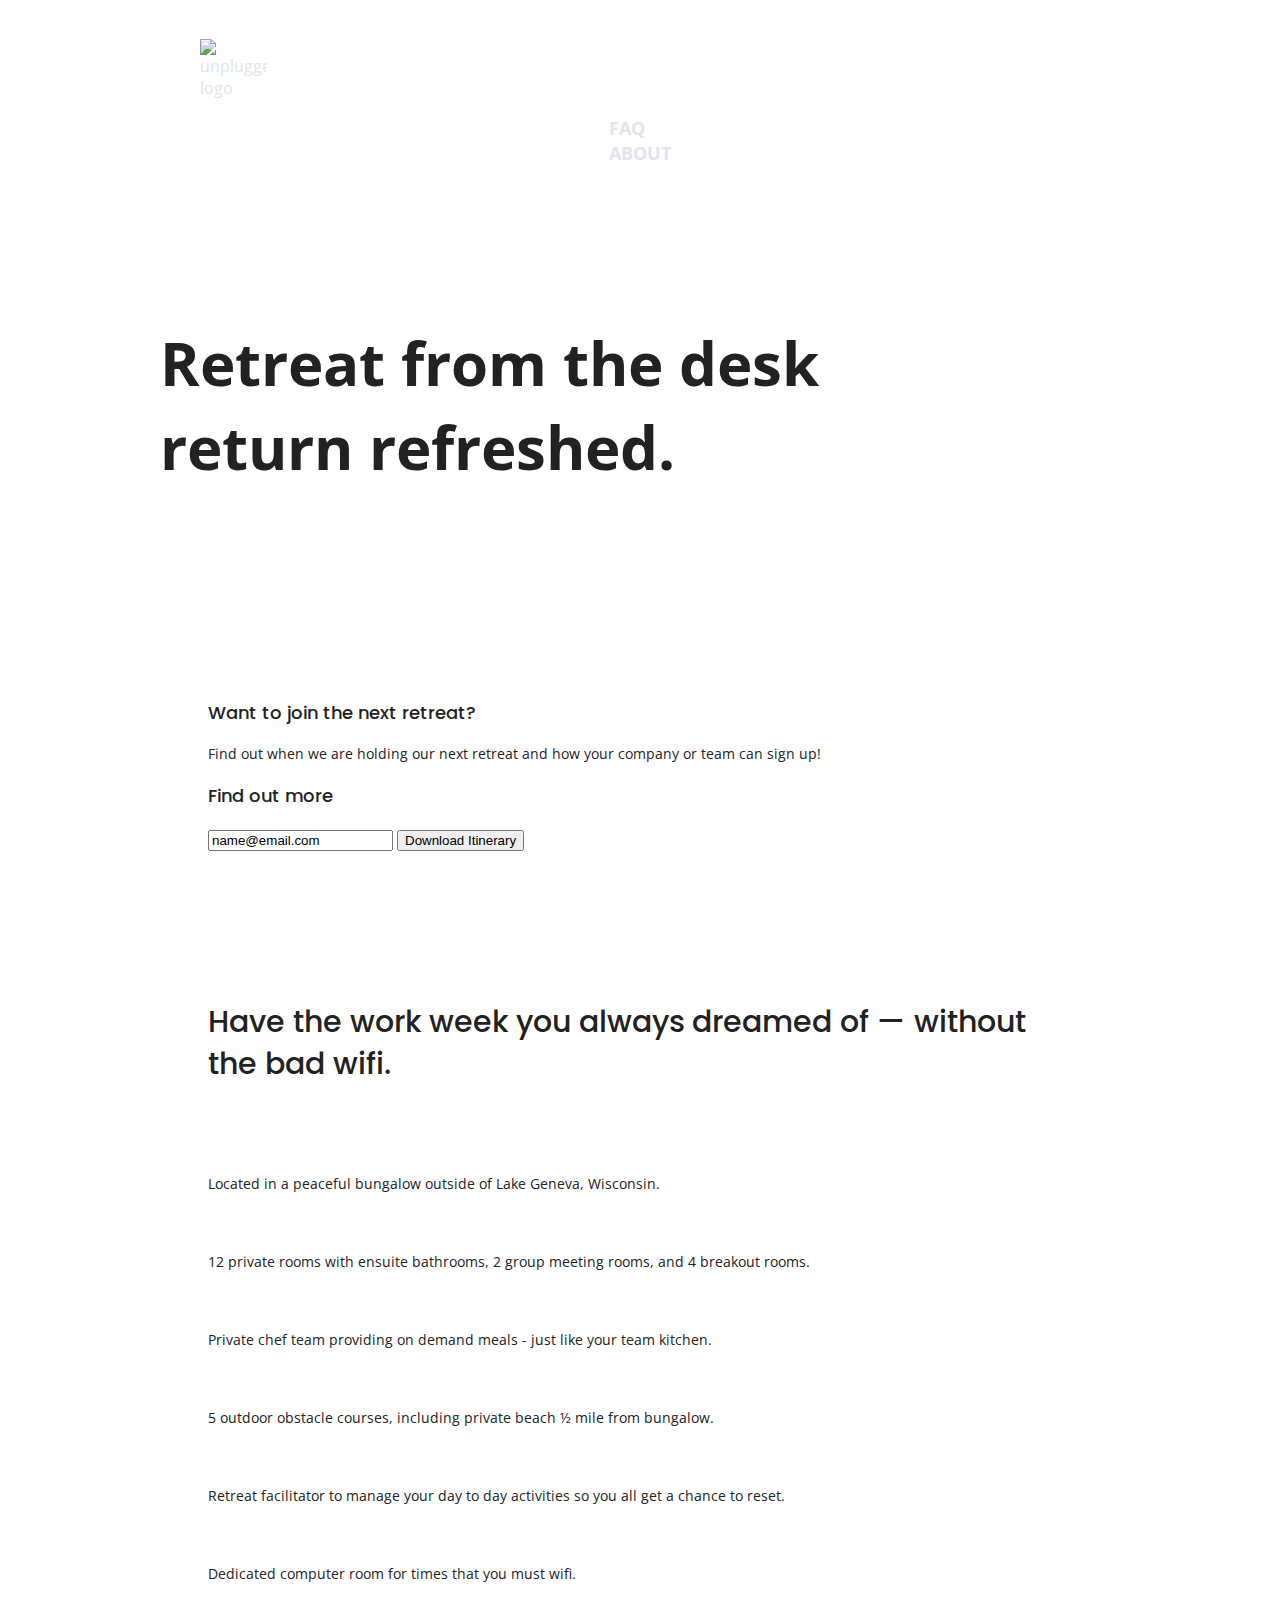
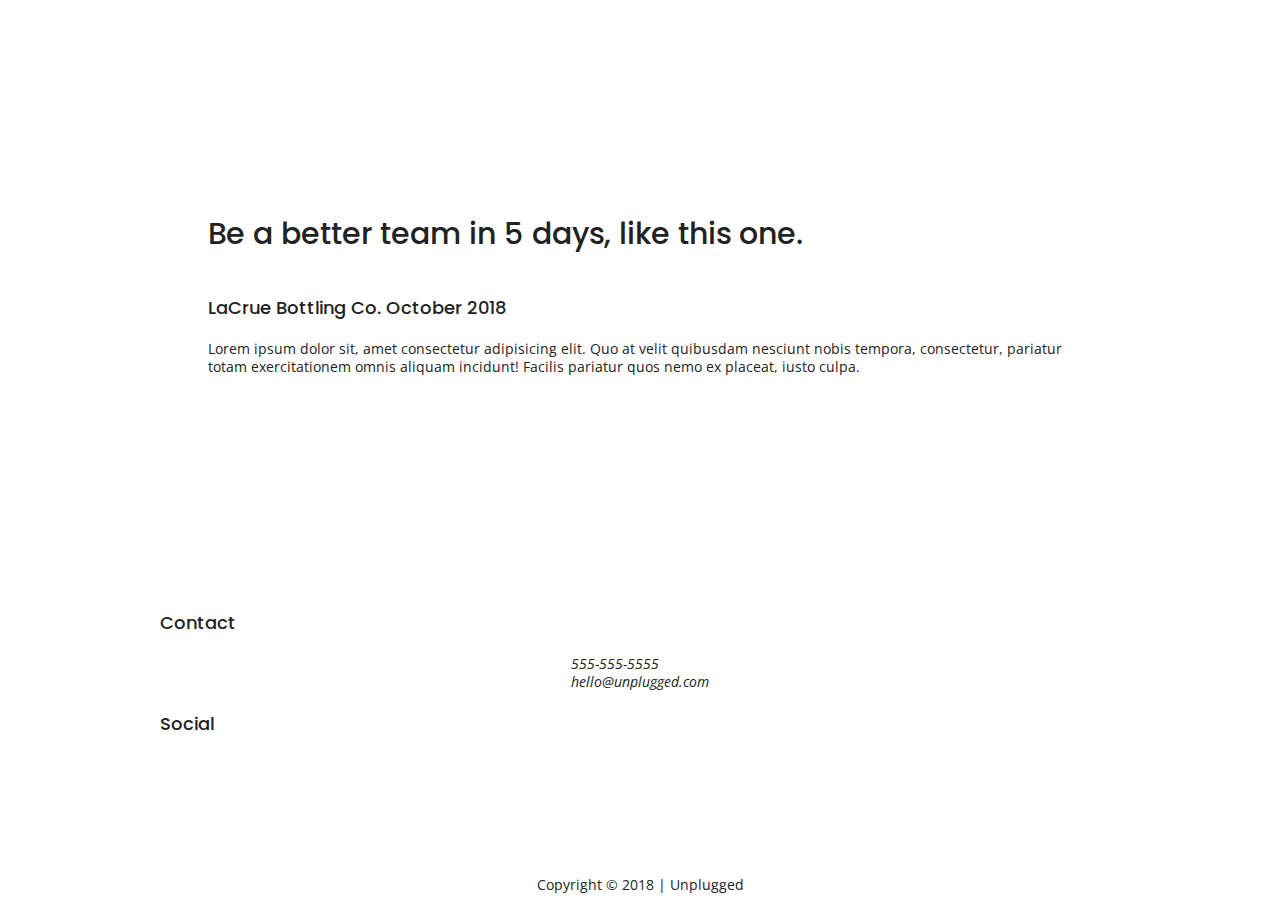
==== index.html @ 516278dd "added font sizes" ====
<!doctype html>
<html class="no-js" lang="">

<head>
  <meta charset="utf-8">
  <title></title>
  <meta name="description" content="">
  <meta name="viewport" content="width=device-width, initial-scale=1">

  <meta property="og:title" content="">
  <meta property="og:type" content="">
  <meta property="og:url" content="">
  <meta property="og:image" content="">

  <link rel="manifest" href="site.webmanifest">
  <link rel="apple-touch-icon" href="icon.png">
  <!-- Place favicon.ico in the root directory -->

  <link rel="stylesheet" href="css/normalize.css">
  <link rel="stylesheet" href="css/main.css">

  <link href="https://fonts.googleapis.com/css?family=Open+Sans:400,700|Poppins:500,700" rel="stylesheet">
  <!-- Google Fonts -->
  <link href="https://fonts.googleapis.com/css?family=Open+Sans:400,700|Poppins:500,700" rel="stylesheet">

  <meta name="theme-color" content="#fafafa">
</head>

<body>

  <!-- Add your site or application content here -->
  

  <header>
    <div class="content-wrapper">
      <figure>
        <a href="#">
          <img src="img/unpluggedlogo.png" alt="unplugged logo">
        </a>
      </figure>
      <div class="header-divider"></div>
      <nav>
        <ul>
          <li><a href="faq/index.html" target="_blank">FAQ</a></li>
          <li><a href="about/index.html" target="_blank">About</a></li>
        </ul>
      </nav>
    </div>
  </header>

  <main>

    <section class="hero-area">
      <div class="content-wrapper">
        <h1>Retreat from the desk return refreshed.</h1>
      </div>
      <section>
        <aside>
          <div class="content-wrapper">
            <div class="form-description">
              <h3>Want to join the next retreat?</h3>
              <p>
                Find out when we are holding our next retreat and how your company or team can sign up!
              </p>
            </div>
            <div class="form">
              <h3>Find out more</h3>
              <input type="text" name="name" value="name@email.com">
              <input type="button" value="Download Itinerary">
            </div>
          </div> <!-- aside content wrapper ends -->
        </aside>


        <section class="features">
          <div class="content-wrapper">
            <h2>Have the work week you always dreamed of — without the bad wifi.</h2>
            <div class="features-items">
              <article>
                <p class="fontawesome-icon">
                </p>
                <p class="features-item-description">
                  Located in a peaceful bungalow outside of Lake Geneva, Wisconsin.
                </p>
              </article>
              <article>
                <p class="fontawesome-icon">
                </p>
                <p class="features-item-description">
                  12 private rooms with ensuite bathrooms, 2 group meeting rooms, and 4 breakout rooms.
                </p>
              </article>
              <article>
                <p class="fontawesome-icon">
                </p>
                <p class="features-item-description">
                  Private chef team providing on demand meals - just like your team kitchen.
                </p>
              </article>
              <article>
                <p class="fontawesome-icon">
                </p>
                <p class="features-item-description">
                  5 outdoor obstacle courses, including private beach ½ mile from bungalow.
                </p>
              </article>
              <article>
                <p class="fontawesome-icon">
                </p>
                <p class="features-item-description">
                  Retreat facilitator to manage your day to day activities so you all get a chance to reset.
                </p>
              </article>
              <article>
                <p class="fontawesome-icon">
                </p>
                <p class="features-item-description">
                  Dedicated computer room for times that you must wifi.
                </p>
              </article>
            </div>
          </div>
        </section>

        <section class="reviews">
          <div class="content-wrapper">
            <h2>Be a better team in 5 days, like this one.</h2>
            <article>
              <div>
                <h3>LaCrue Bottling Co. October 2018</h3>
                <p>
                  Lorem ipsum dolor sit, amet consectetur adipisicing elit. Quo at velit quibusdam nesciunt nobis
                  tempora,
                  consectetur, pariatur totam exercitationem omnis aliquam incidunt! Facilis pariatur quos nemo ex
                  placeat, iusto culpa.
                </p>
              </div>
            </article>
          </div>
        </section>

  </main> <!-- main wrapper -->

  <footer>
    <div class="content-wrapper">
      <div class="footer-content">
        <div class="contact">
          <h4>Contact</h4>
          <address>
            <p>
              555-555-5555<br>
              hello@unplugged.com
            </p>
          </address>
        </div>
        <div class="social">
          <h4>Social</h4>
          <div class="social-icons">
            <p>
              <a href="https://www.facebook.com/Skillcrush/" target="_blank"></a>
            </p>
            <p>
              <a href="https://twitter.com/Skillcrush" target="_blank"></a>
            </p>
            <p>
              <a href="https://www.instagram.com/skillcrush/" target="_blank"></a>
            </p>
          </div>
        </div>
      </div> <!-- footer content ends -->
    </div>
    <!--footer content-wrapper ends-->
    <div class="copyright">
      <p>Copyright &copy 2018 | Unplugged</p>
    </div>
  </footer>

  <script src="js/vendor/modernizr-3.6.0.min.js"></script>
  <script src="https://code.jquery.com/jquery-3.3.1.min.js"
    integrity="sha256-FgpCb/KJQlLNfOu91ta32o/NMZxltwRo8QtmkMRdAu8=" crossorigin="anonymous"></script>
  <script>
    window.jQuery || document.write('<script src="js/vendor/jquery-3.3.1.min.js"><\/script>')

  </script>
  <script src="js/plugins.js"></script>
  <script src="js/main.js"></script>

  <!-- Google Analytics: change UA-XXXXX-Y to be your site's ID. -->
  <script>
    window.ga = function () {
      ga.q.push(arguments)
    };
    ga.q = [];
    ga.l = +new Date;
    ga('create', 'UA-XXXXX-Y', 'auto');
    ga('send', 'pageview')

  </script>
  <script src="https://www.google-analytics.com/analytics.js" async defer></script>
</body>

</html>
---- css/main.css ----
/*! HTML5 Boilerplate v6.1.0 | MIT License | https://html5boilerplate.com/ */

/*
 * What follows is the result of much research on cross-browser styling.
 * Credit left inline and big thanks to Nicolas Gallagher, Jonathan Neal,
 * Kroc Camen, and the H5BP dev community and team.
 */

/* ==========================================================================
   Base styles: opinionated defaults
   ========================================================================== */

html {
  color: #222;
  font-size: 16px;
  line-height: 1.4;
}




/*
   * Remove text-shadow in selection highlight:
   * https://twitter.com/miketaylr/status/12228805301
   *
   * Vendor-prefixed and regular ::selection selectors cannot be combined:
   * https://stackoverflow.com/a/16982510/7133471
   *
   * Customize the background color to match your design.
   */

::-moz-selection {
  background: #b3d4fc;
  text-shadow: none;
}

::selection {
  background: #b3d4fc;
  text-shadow: none;
}

/*
   * A better looking default horizontal rule
   */

hr {
  display: block;
  height: 1px;
  border: 0;
  border-top: 1px solid #ccc;
  margin: 1em 0;
  padding: 0;
}

/*
   * Remove the gap between audio, canvas, iframes,
   * images, videos and the bottom of their containers:
   * https://github.com/h5bp/html5-boilerplate/issues/440
   */

audio,
canvas,
iframe,
img,
svg,
video {
  vertical-align: middle;
}

/*
   * Remove default fieldset styles.
   */

fieldset {
  border: 0;
  margin: 0;
  padding: 0;
}

/*
   * Allow only vertical resizing of textareas.
   */

textarea {
  resize: vertical;
}

/* ==========================================================================
     Browser Upgrade Prompt
     ========================================================================== */

.browserupgrade {
  margin: 0.2em 0;
  background: #ccc;
  color: #000;
  padding: 0.2em 0;
}

/* ==========================================================================
     Author's custom styles
     ========================================================================== */
/* General Styles */


body {
  font-family: 'Open Sans', sans-serif;
  font-family: 'Open Sans', sans-serif;
  font-size: 1em;
}



.content-wrapper {
  width: 90%;
  margin: 50px 0;
}

h2 {
  font-family: 'Poppins', sans-serif;
  font-weight: 500;
  font-size: 1.875em;
  margin: 0;
}

a {
  color: #e2e3ed;
  text-decoration: none;
}



h3, h4 {
  font-family: 'Poppins', sans-serif;
  font-weight: 500;
  font-size: 1.125em;
  margin: 20px 0;
}

p {
  font-size: .875em;
  line-height: 1.285;
}
img {}

figure {}

address {}

.content-wrapper {}

ul, ol {
  list-style-type: none;
  margin: 0;
  padding: 0;
}

.features h2 {
  margin-bottom: 60px;
}

/* -------------------- Base Header - Footer Styles -------------------- */

header,
footer {
  display: flex;
  justify-content: center;
  align-items: center;
  flex-flow: row wrap;
}


header {
  padding: 15px 0;
}

header .content-wrapper {
  margin: 0;
  display: flex;
  justify-content: center;
  align-items: center;
  flex-flow: row wrap;
}

.header-divider {
  width: 100%;
  height: 1px;
  margin: 10px 0 20px 0;
}

header nav {
  width: 60%;
  font-size: 1.125em;
  font-weight: 700;
  text-transform: uppercase;
  display: flex;
  justify-content: space-around;
  align-items: center;
  flex-flow: row wrap;
}

hheader nav ul {
  width: 100%;
  display: flex;
  justify-content: space-around;
}

footer {
  flex-direction: column;
}

footer p {
  margin: 0;
  display: flex;
  justify-content: center;
  ;
}

footer .content-wrapper {
  width: 55%;
  margin: 50px 0;
}

footer .contact {
  margin-bottom: 50px;
}

footer .social-icons {
  display: flex;
  justify-content: space-around;
  align-items: center;
}

footer .social-icons p {
  display: flex;
  justify-content: center;
  align-items: center;
}

footer .copyright {
  margin: 20px 0;
}

/* -------------------- Mobile Styles - Homepage -------------------- */

/* Hero Area */

.hero-area {
  display: flex;
  justify-content: center;
  flex-flow: row wrap;
}

/* Aside */

aside {
  display: flex;
  justify-content: center;
  align-items: center;
  flex-flow: row wrap;
}

/* Features */

.features {
  display: flex;
  justify-content: center;
  flex-flow: row wrap;
}

.features h2 {
  margin-bottom: 60px;
}

.features article {
  width: 63%;
  margin: 30px 0;
}

.features .features-items {
  display: flex;
  justify-content: center;
  align-items: center;
  flex-flow: row wrap;
}

.features p {
  margin: 0;
}

/* Reviews */

.reviews {
  display: flex;
  justify-content: center;
  flex-flow: row wrap;
}

.reviews h2 {
  margin-bottom: 40px;
}

.reviews h3 {
  width: 55%;
  margin: 20px 0;
}

/* ==========================================================================
     About Page
     ========================================================================== */

.mission {
  display: flex;
  justify-content: center;
  align-items: center;
  flex-flow: row wrap;
}

.contact-section {
  display: flex;
  justify-content: center;
  align-items: center;
  flex-flow: row wrap;
}

.contact-content p {
  margin: 0;
}

/* ==========================================================================
     FAQ Page
     ========================================================================== */

.faq {
  display: flex;
  justify-content: center;
  align-items: center;
  flex-flow: row wrap;
}

.faq .content-wrapper {
  margin: 50px 0 0 0;
  display: flex;
  /* justify-content: center; */
  align-items: center;
  flex-flow: row wrap;
}

.faq h2 {
  margin-bottom: 40px;
}

.faq-content {
  display: flex;
  /* flex-basis:100%; */
  margin-bottom: 50px;
}

.faq .content-wrapper {
  justify-content: space-between;
}

.faq-content {
  flex-basis: 40%;
}

.faq h2 {
  width: 100%;
}



img {

  max-width: 50%;
  max-height: 100%;
}

/* ==========================================================================
     Helper classes
     ========================================================================== */

/*
   * Hide visually and from screen readers
   */

.hidden {
  display: none !important;
}

/*
   * Hide only visually, but have it available for screen readers:
   * https://snook.ca/archives/html_and_css/hiding-content-for-accessibility
   *
   * 1. For long content, line feeds are not interpreted as spaces and small width
   *    causes content to wrap 1 word per line:
   *    https://medium.com/@jessebeach/beware-smushed-off-screen-accessible-text-5952a4c2cbfe
   */

.visuallyhidden {
  border: 0;
  clip: rect(0 0 0 0);
  height: 1px;
  margin: -1px;
  overflow: hidden;
  padding: 0;
  position: absolute;
  width: 1px;
  white-space: nowrap;
  /* 1 */
}

/*
   * Extends the .visuallyhidden class to allow the element
   * to be focusable when navigated to via the keyboard:
   * https://www.drupal.org/node/897638
   */

.visuallyhidden.focusable:active,
.visuallyhidden.focusable:focus {
  clip: auto;
  height: auto;
  margin: 0;
  overflow: visible;
  position: static;
  width: auto;
  white-space: inherit;
}

/*
   * Hide visually and from screen readers, but maintain layout
   */

.invisible {
  visibility: hidden;
}

/*
   * Clearfix: contain floats
   *
   * For modern browsers
   * 1. The space content is one way to avoid an Opera bug when the
   *    `contenteditable` attribute is included anywhere else in the document.
   *    Otherwise it causes space to appear at the top and bottom of elements
   *    that receive the `clearfix` class.
   * 2. The use of `table` rather than `block` is only necessary if using
   *    `:before` to contain the top-margins of child elements.
   */

.clearfix:before,
.clearfix:after {
  content: " ";
  /* 1 */
  display: table;
  /* 2 */
}

.clearfix:after {
  clear: both;
}

/* ==========================================================================
     EXAMPLE Media Queries for Responsive Design.
     These examples override the primary ('mobile first') styles.
     Modify as content requires.
     ========================================================================== */

@media only screen and (min-width: 768px) {

  /***TABLET STYLES HERE***/
  /* General styles */
  .content-wrapper {
    max-width: 640px;
    margin: 100px 0;
  }

  /* Header */



  header {
    justify-content: space-around;
    padding: 33px 0;
  }

  header .content-wrapper {
    width: 100%;
    justify-content: space-between;
}
  header nav {
    width: 100%;
  }

  header nav ul {
    justify-content: space-between;
}
  .header-divider {
    display: none;
  }

  /* Hero Area */

  /* Aside */
  aside .content-wrapper {
    margin: 50px 0;
  }

  aside .content-wrapper .form-description,
  aside .content-wrapper .form {
    width: 100%;
    margin: 0;
  }

  /* Features */

  .features article {

    display: flex;
    flex-basis: 100%;

  }

  .features .features-item-description {
    width: 100%;
  }

  /* Reviews */
  .reviews article {}

  .reviews article div {
    width: 100%;
  }

  /* Footer */
  footer .content-wrapper {
    width: 100%;
    margin: 100px 0;
  }

  .footer-content {}

  footer .contact {
    margin-bottom: 0;
  }

  footer .copyright {
    width: 100%;
  }



  .mission-content {
    display: flex;
    justify-content: space-between;
    align-items: center;
  }

  .mission-content p {
    width: 100%;
  }

  .contact-section .content-wrapper h2 {
    width: 100%;
  }

  .contact-content {
    display: flex;
    justify-content: center;
    align-items: center;
  }

  img {

    max-width: 50%;
    max-height: 100%;
  }

}

@media only screen and (min-width: 1200px) {
  /***DESKTOP STYLES HERE***/

  .content-wrapper {
    max-width: 960px;
  }

  /**HEADER**/

  header {
    padding: 15px 0;
  }


  /* Hero */
  .hero-area h1 {
    font-size: 3.75em;
    width: 80%;
  }

  /* Aside */
  aside .content-wrapper {
    justify-content: center;
  }

  aside .content-wrapper .form-description,
  aside .content-wrapper .form {
    width: 100%;
  }

  /* Features */
  .features h2 {
    width: 100%;
  }

  .features article {
    flex-basis: 100%;
  }

  /* Reviews */
  .reviews article div {
    width: 100%;
  }

  /* ==========================================================================
   About Page
   ========================================================================== */
  .mission h2,
  .contact-section .content-wrapper h2 {
    width: 100%;
  }

  /* ==========================================================================
   FAQ Page
   ========================================================================== */
  .faq h2 {
    width: 100%;
  }

}



/* ==========================================================================
     Print styles.
     Inlined to avoid the additional HTTP request:
     https://www.phpied.com/delay-loading-your-print-css/
     ========================================================================== */

@media print {

  *,
  *:before,
  *:after {
    background: transparent !important;
    color: #000 !important;
    /* Black prints faster */
    -webkit-box-shadow: none !important;
    box-shadow: none !important;
    text-shadow: none !important;
  }

  a,
  a:visited {
    text-decoration: underline;
  }

  a[href]:after {
    content: " ("attr(href) ")";
  }

  abbr[title]:after {
    content: " ("attr(title) ")";
  }

  /*
       * Don't show links that are fragment identifiers,
       * or use the `javascript:` pseudo protocol
       */
  a[href^="#"]:after,
  a[href^="javascript:"]:after {
    content: "";
  }

  pre {
    white-space: pre-wrap !important;
  }

  pre,
  blockquote {
    border: 1px solid #999;
    page-break-inside: avoid;
  }

  /*
       * Printing Tables:
       * http://css-discuss.incutio.com/wiki/Printing_Tables
       */
  thead {
    display: table-header-group;
  }

  tr,
  img {
    page-break-inside: avoid;
  }

  p,
  h2,
  h3 {
    orphans: 3;
    widows: 3;
  }

  h2,
  h3 {
    page-break-after: avoid;
  }
}
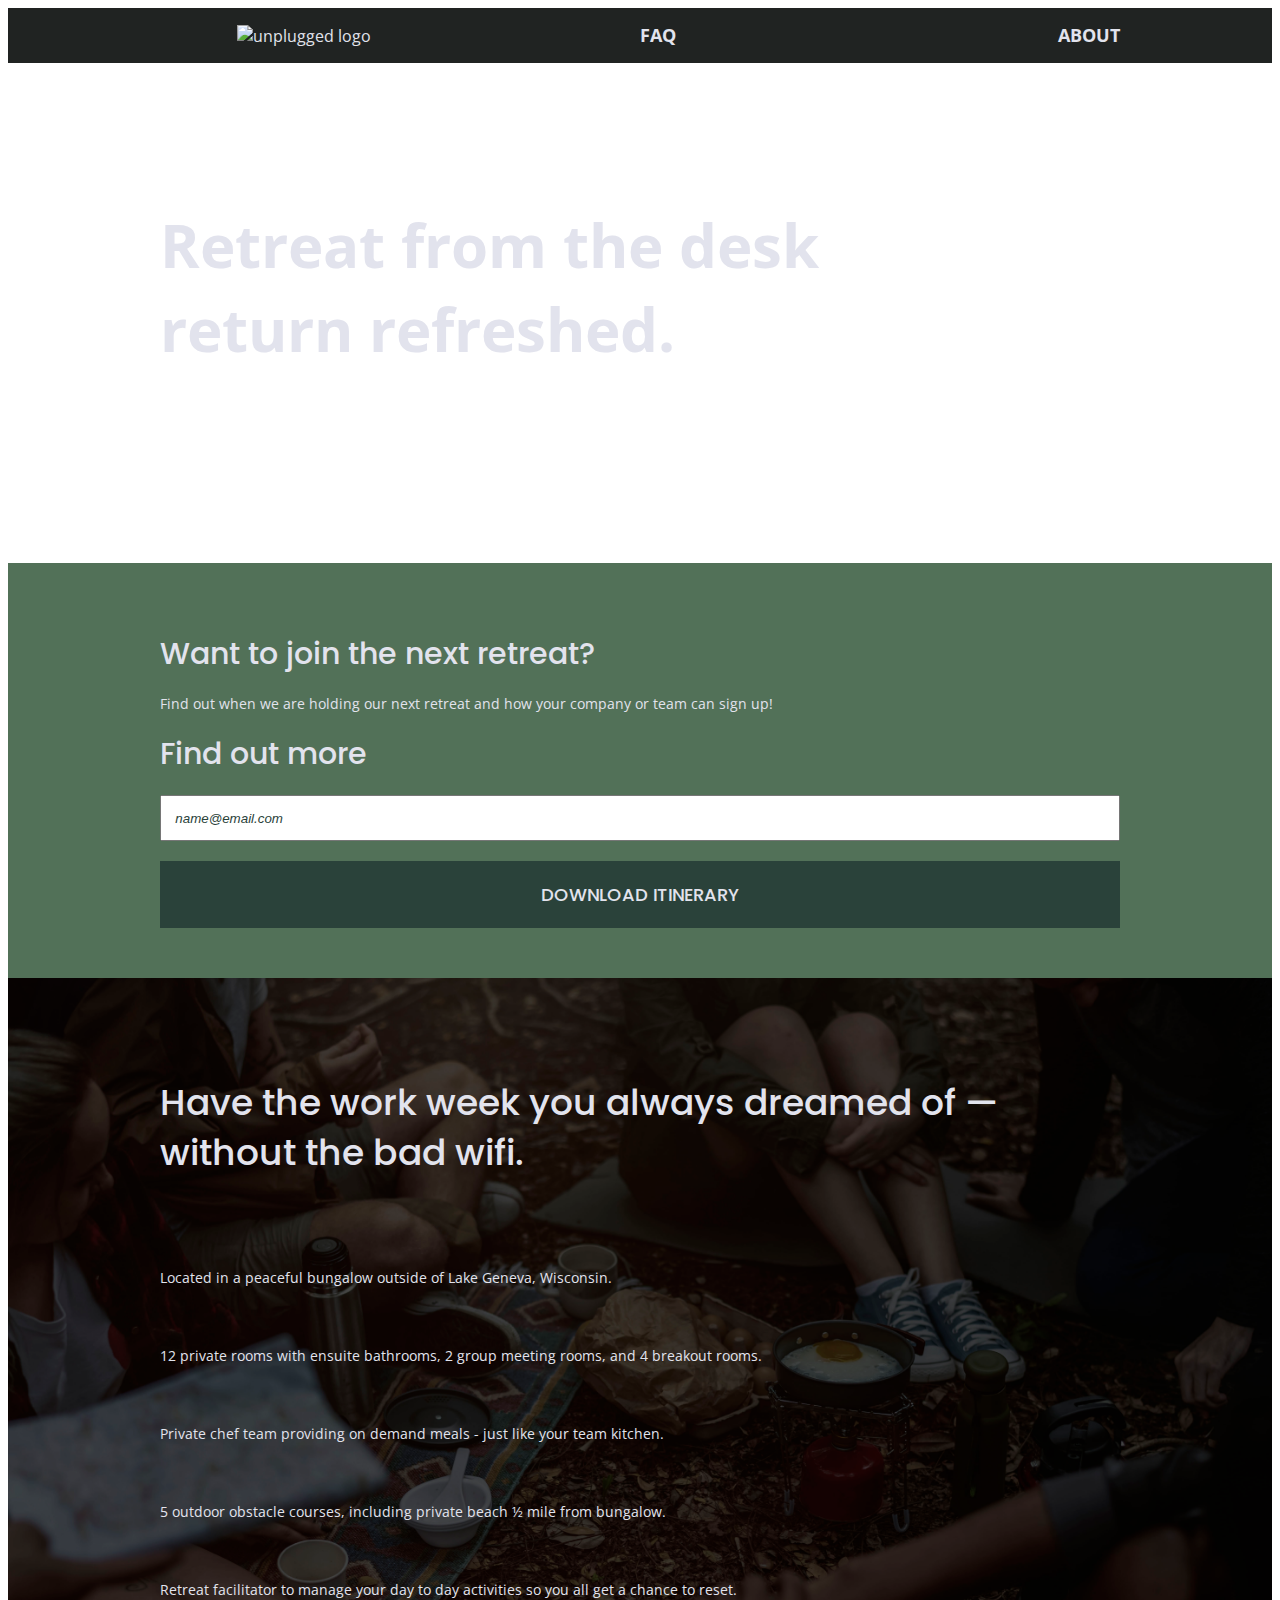
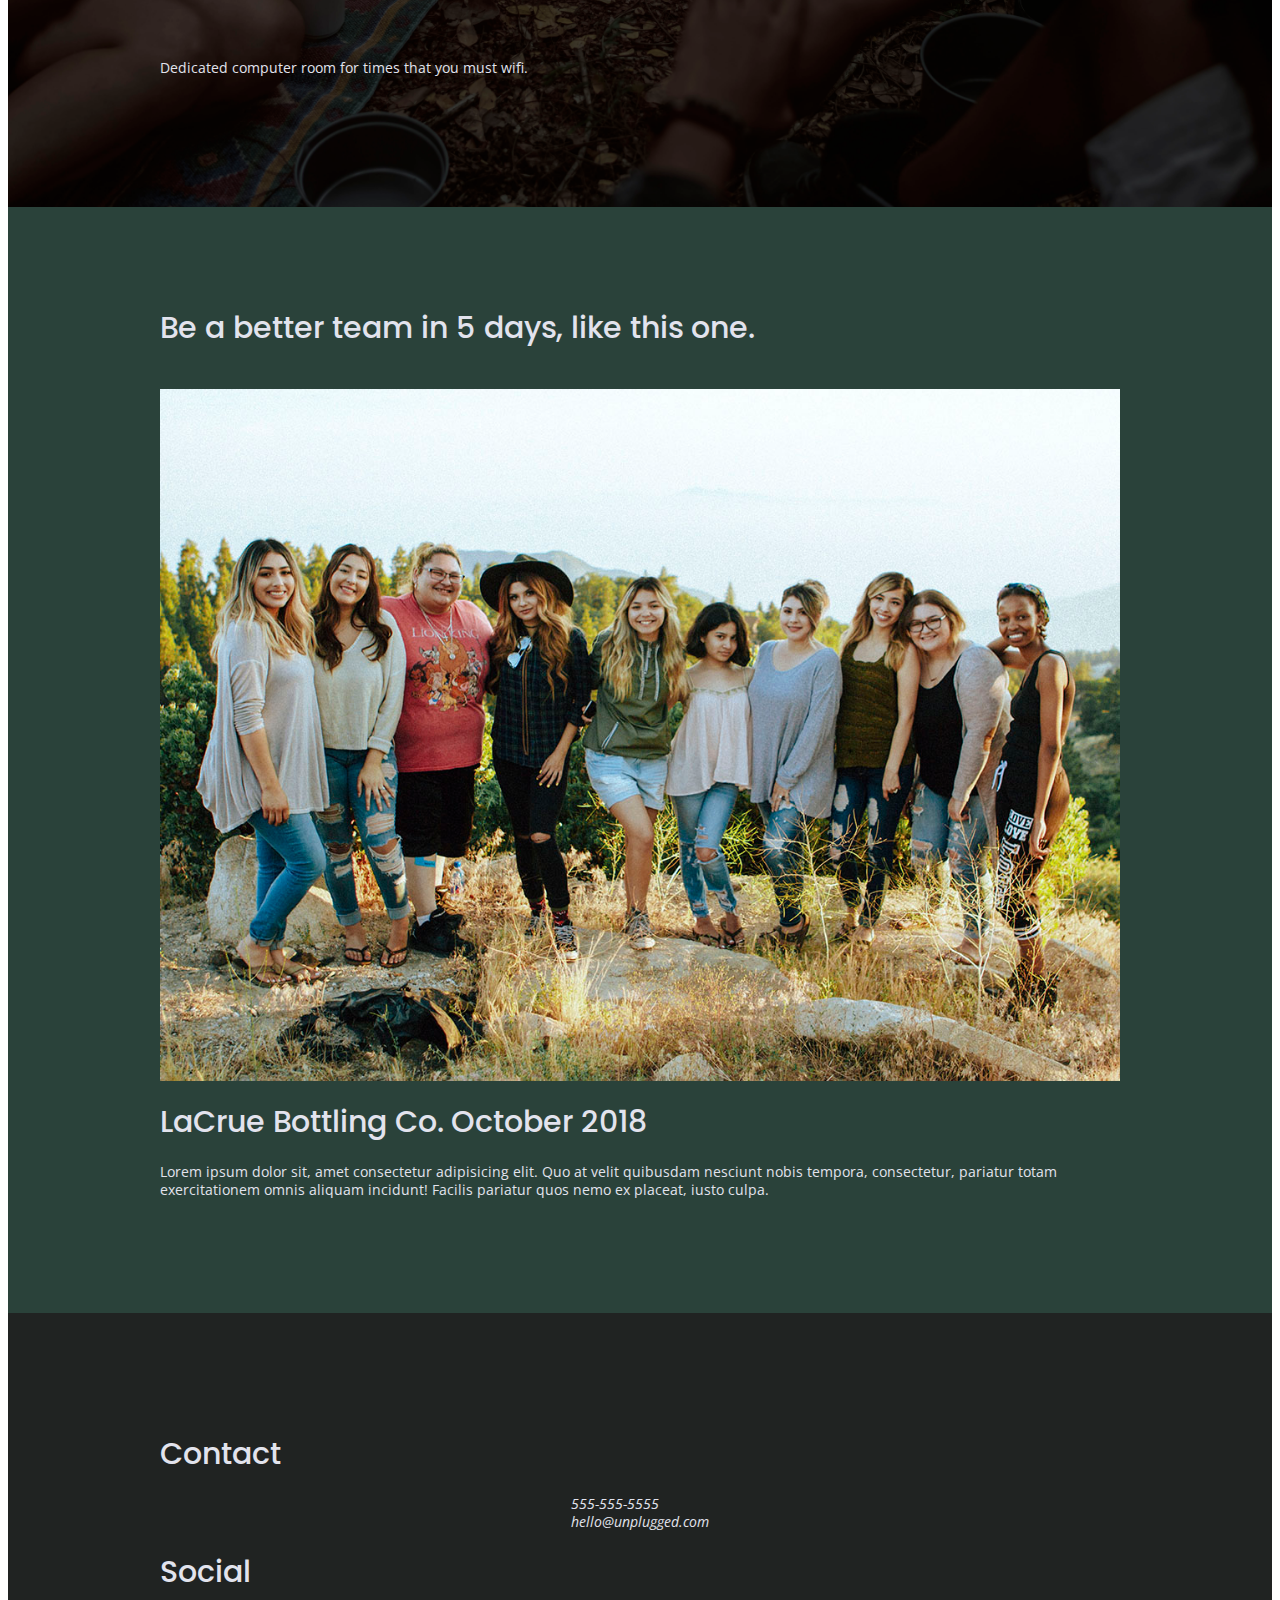
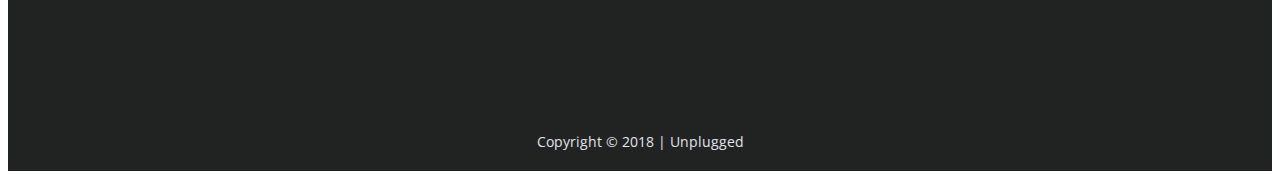
==== commit 6d602588: "modified the photo and some divs" ====
--- a/index.html
+++ b/index.html
@@ -53,8 +53,9 @@
     <section class="hero-area">
       <div class="content-wrapper">
         <h1>Retreat from the desk return refreshed.</h1>
+
       </div>
-      <section>
+    </section>
         <aside>
           <div class="content-wrapper">
             <div class="form-description">
@@ -125,7 +126,12 @@
         <section class="reviews">
           <div class="content-wrapper">
             <h2>Be a better team in 5 days, like this one.</h2>
+
             <article>
+
+              <figure>
+                <img src="img/unplugged-retreat-lacrue.jpg" alt="Group of happy people at an outdoor retreat.">
+              </figure>
               <div>
                 <h3>LaCrue Bottling Co. October 2018</h3>
                 <p>
--- a/css/main.css
+++ b/css/main.css
@@ -97,15 +97,15 @@
 }
 
 /* ==========================================================================
-     Author's custom styles
+     Author's custom styles Some Global Styles here too.
      ========================================================================== */
-/* General Styles */
 
 
 body {
+  font-size: 1em;
   font-family: 'Open Sans', sans-serif;
-  font-family: 'Open Sans', sans-serif;
-  font-size: 1em;
+  color: #e2e3ed;
+  text-align: left;
 }
 
 
@@ -129,7 +129,8 @@
 
 
 
-h3, h4 {
+h3,
+h4 {
   font-family: 'Poppins', sans-serif;
   font-weight: 500;
   font-size: 1.125em;
@@ -140,15 +141,23 @@
   font-size: .875em;
   line-height: 1.285;
 }
-img {}
-
-figure {}
+
+img {
+
+  width: 100%
+}
+
+figure {
+  margin: 0;
+
+}
 
 address {}
 
 .content-wrapper {}
 
-ul, ol {
+ul,
+ol {
   list-style-type: none;
   margin: 0;
   padding: 0;
@@ -160,8 +169,47 @@
 
 /* -------------------- Base Header - Footer Styles -------------------- */
 
+aside .form {
+  margin-top: 30px;
+}
+
+input[type=text] {
+  box-sizing: border-box;
+  width: 100%;
+  color: #2a423a;
+  font-style: italic;
+  padding: 1em;
+}
+
+input[type=button] {
+  width: 100%;
+  padding: 20px 0;
+  margin-top: 20px;
+  background-color: #2a423a;
+  font-family: 'Poppins', Helvetica, Arial, sans-serif;
+  font-weight: 500;
+  font-size: 1.125em;
+  color: #e2e3ed;
+  border: none;
+  text-align: center;
+  text-transform: uppercase;
+}
+
+
+header figure {
+  width: 60%;
+  display: flex;
+  justify-content: center;
+  align-items: center;
+  flex-flow: row wrap;
+}
+
+
+
+
 header,
 footer {
+  background-color: #202322;
   display: flex;
   justify-content: center;
   align-items: center;
@@ -198,7 +246,7 @@
   flex-flow: row wrap;
 }
 
-hheader nav ul {
+header nav ul {
   width: 100%;
   display: flex;
   justify-content: space-around;
@@ -245,6 +293,11 @@
 /* Hero Area */
 
 .hero-area {
+  background: url(../img/unplugged-retreat.jpg);
+  background-size: cover;
+  background-position: center;
+  background-repeat: no-repeat;
+  min-height: 500px;
   display: flex;
   justify-content: center;
   flex-flow: row wrap;
@@ -253,6 +306,7 @@
 /* Aside */
 
 aside {
+  background-color: #527158;
   display: flex;
   justify-content: center;
   align-items: center;
@@ -262,13 +316,19 @@
 /* Features */
 
 .features {
-  display: flex;
-  justify-content: center;
-  flex-flow: row wrap;
+  background: url(../img/unplugged-retreat-features.jpg);
+  background-size: cover;
+  background-position: center;
+  display: flex;
+  justify-content: center;
+  flex-flow: row wrap;
+  
 }
 
 .features h2 {
-  margin-bottom: 60px;
+
+  font-size: 2.25em;
+  width:90%
 }
 
 .features article {
@@ -290,6 +350,8 @@
 /* Reviews */
 
 .reviews {
+
+  background-color: #2a423a;
   display: flex;
   justify-content: center;
   flex-flow: row wrap;
@@ -368,12 +430,6 @@
 }
 
 
-
-img {
-
-  max-width: 50%;
-  max-height: 100%;
-}
 
 /* ==========================================================================
      Helper classes
@@ -485,16 +541,24 @@
   header .content-wrapper {
     width: 100%;
     justify-content: space-between;
-}
+  }
+
+
+
   header nav {
-    width: 100%;
+    width: 50%;
   }
 
   header nav ul {
     justify-content: space-between;
-}
+  }
+
   .header-divider {
     display: none;
+  }
+
+  header figure {
+    width: 30%;
   }
 
   /* Hero Area */
@@ -568,11 +632,7 @@
     align-items: center;
   }
 
-  img {
-
-    max-width: 50%;
-    max-height: 100%;
-  }
+
 
 }
 
@@ -619,6 +679,12 @@
   .reviews article div {
     width: 100%;
   }
+
+  /***FONTS***/
+
+  h3, h4 {
+    font-size: 1.875em;
+}
 
   /* ==========================================================================
    About Page
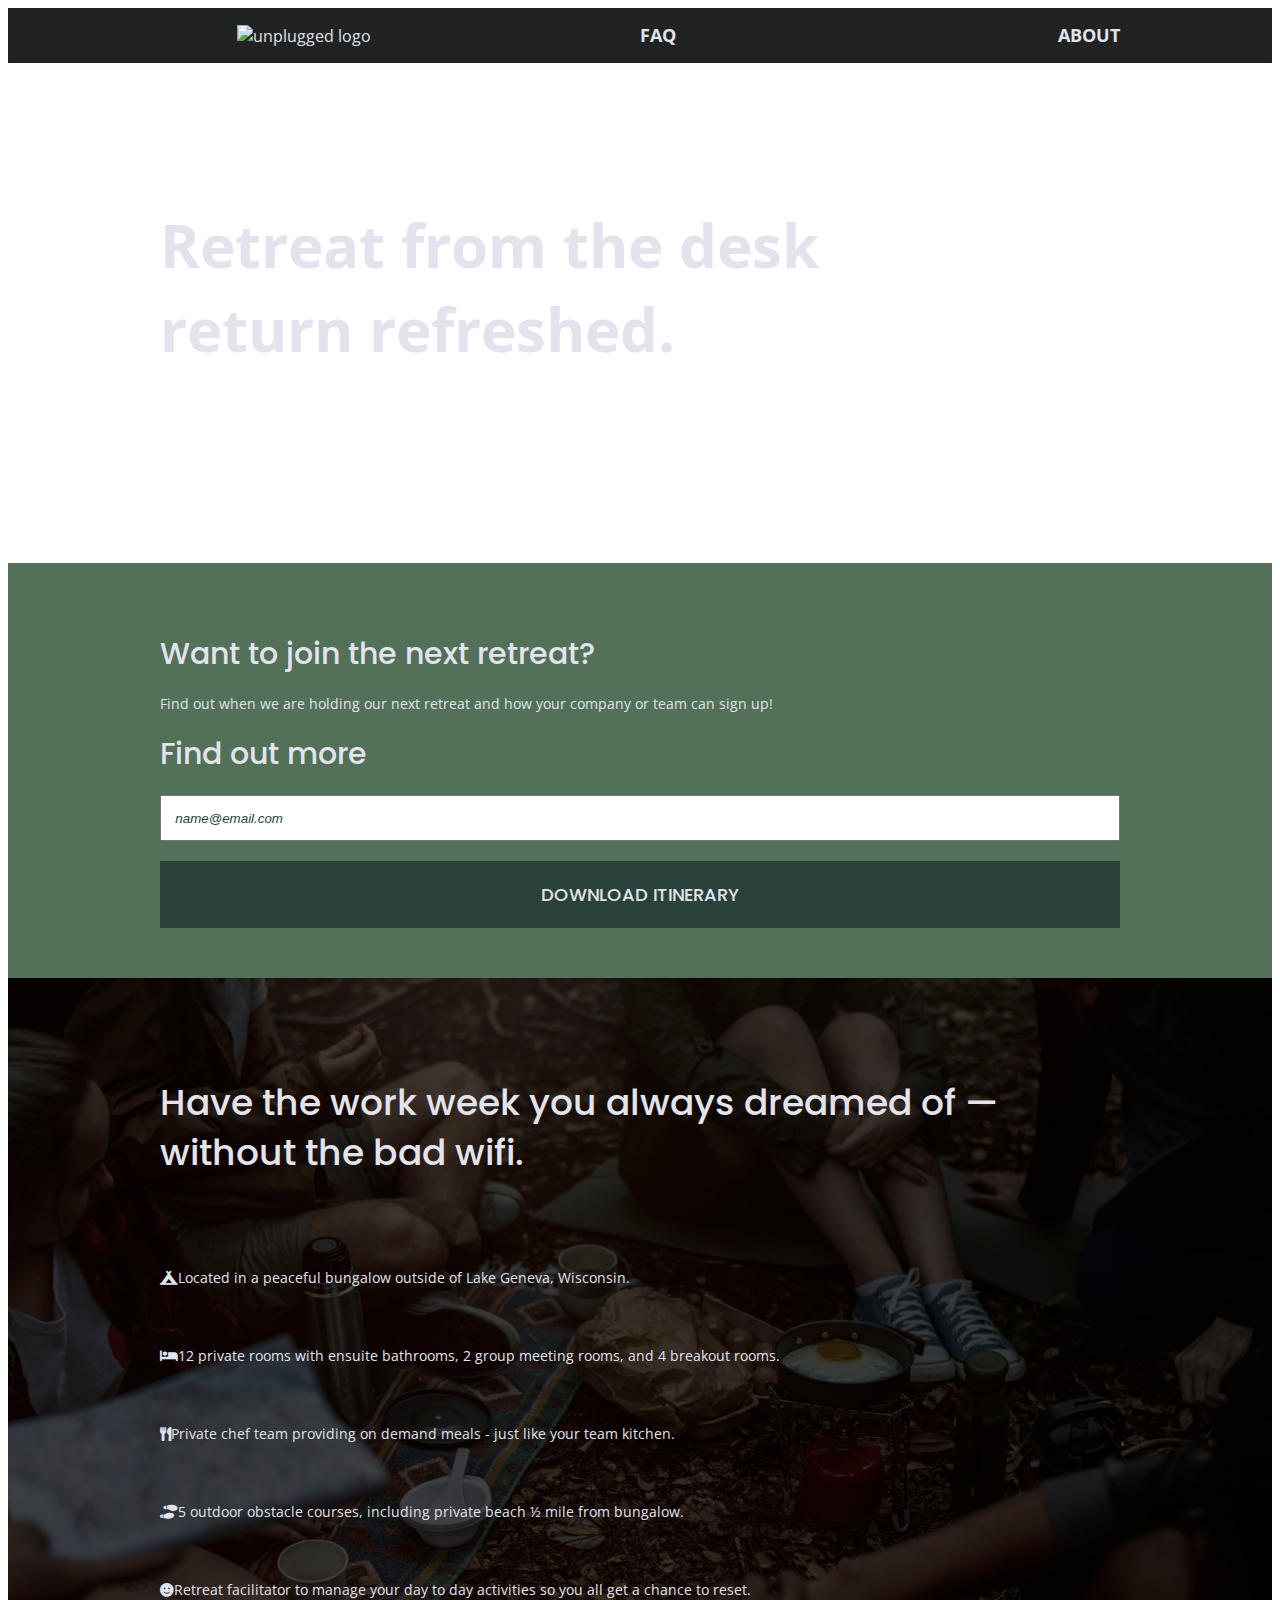
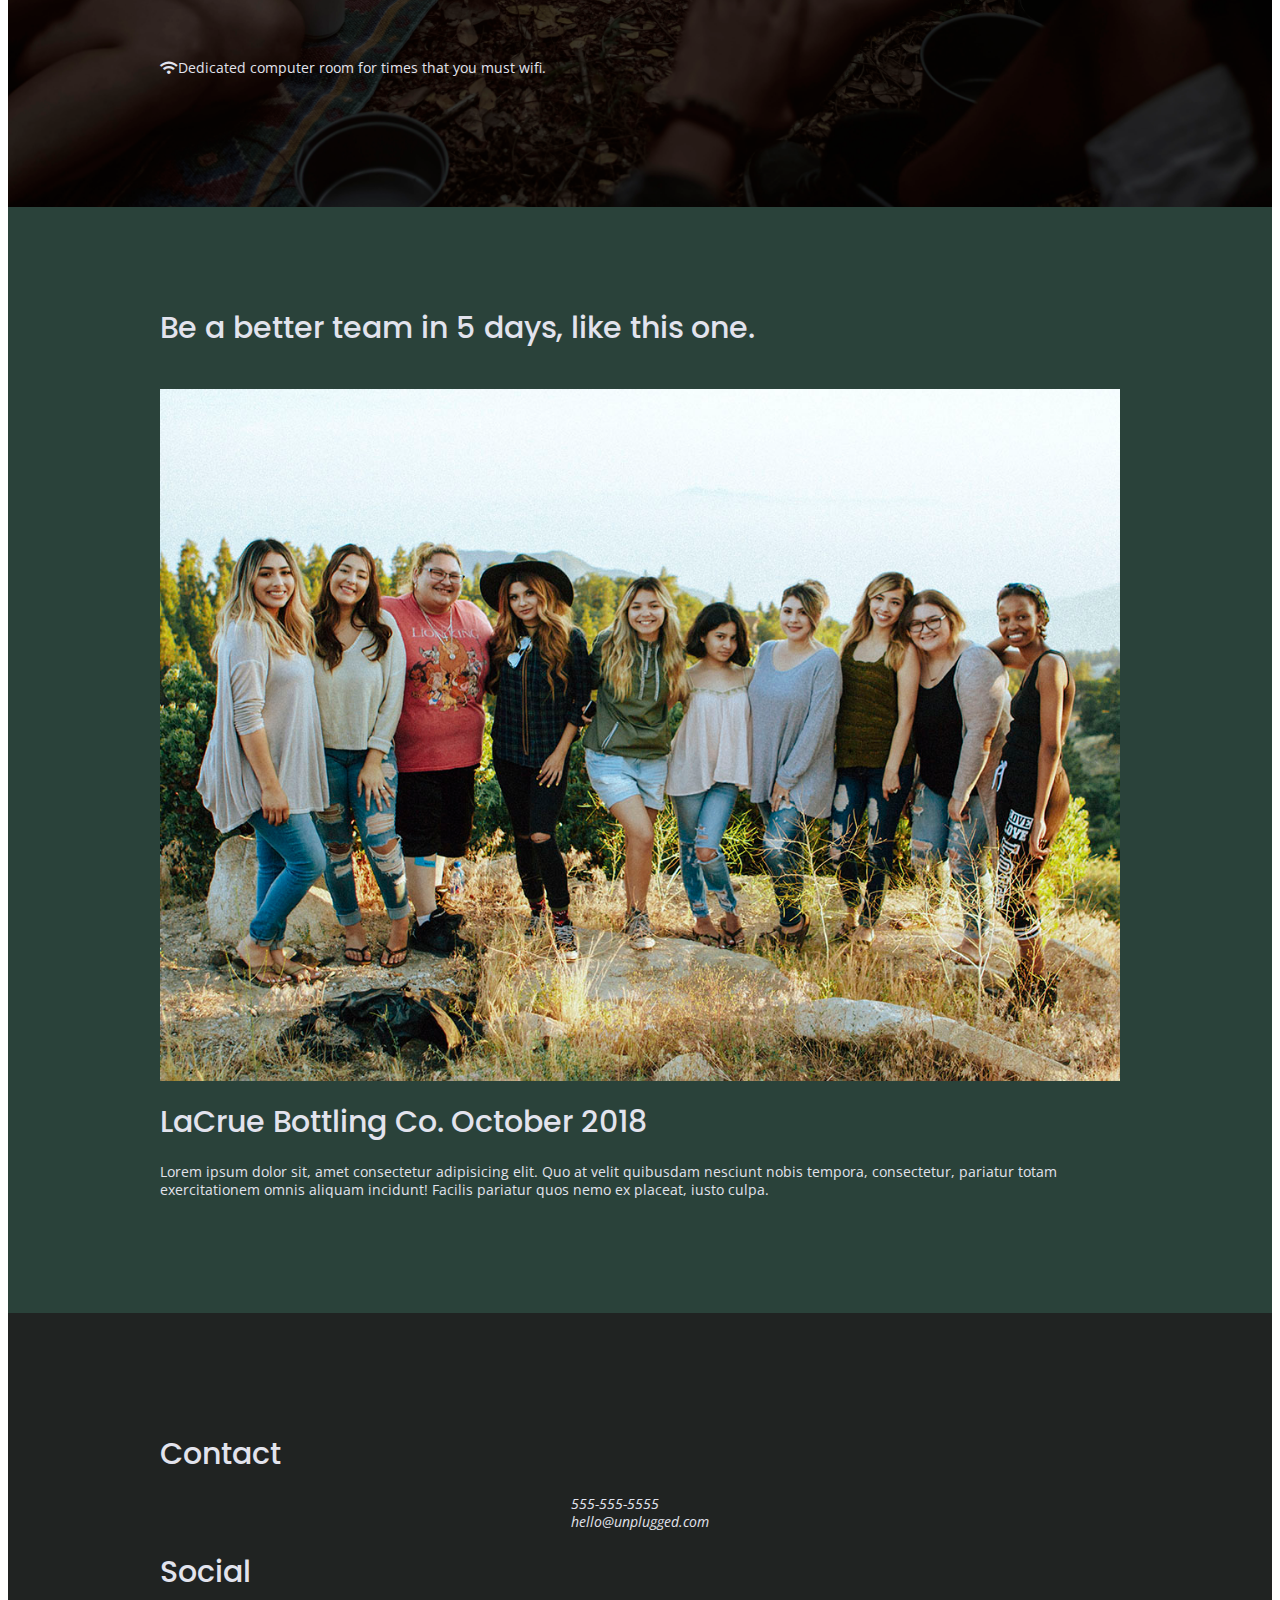
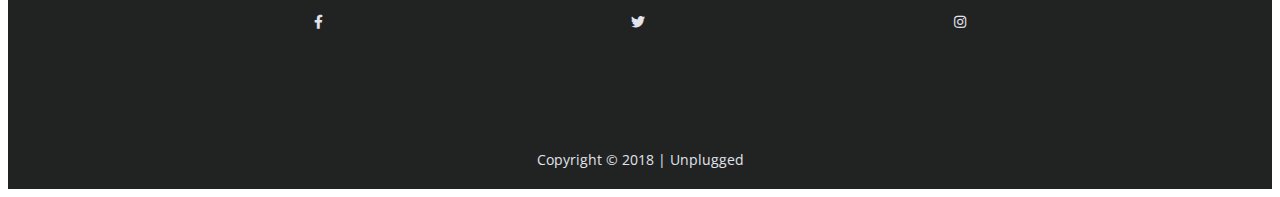
==== commit 04e9c57c: "Updated logo link -- index.html" ====
--- a/index.html
+++ b/index.html
@@ -1,10 +1,11 @@
+
 <!doctype html>
 <html class="no-js" lang="">
 
 <head>
   <meta charset="utf-8">
-  <title></title>
-  <meta name="description" content="">
+  <title>Unplugged</title>
+  <meta name="description" content="responsive websites">
   <meta name="viewport" content="width=device-width, initial-scale=1">
 
   <meta property="og:title" content="">
@@ -19,9 +20,17 @@
   <link rel="stylesheet" href="css/normalize.css">
   <link rel="stylesheet" href="css/main.css">
 
-  <link href="https://fonts.googleapis.com/css?family=Open+Sans:400,700|Poppins:500,700" rel="stylesheet">
-  <!-- Google Fonts -->
-  <link href="https://fonts.googleapis.com/css?family=Open+Sans:400,700|Poppins:500,700" rel="stylesheet">
+ 
+   <!-- Google Fonts -->
+   <link
+   href="https://fonts.googleapis.com/css?family=Open+Sans:400,700|Poppins:500,700"
+   rel="stylesheet"
+ />
+   <!-- FontAwesome CDN version 5.5 -->
+   <link
+   rel="stylesheet"
+   href="https://use.fontawesome.com/releases/v5.5.0/css/all.css"
+ />
 
   <meta name="theme-color" content="#fafafa">
 </head>
@@ -29,20 +38,20 @@
 <body>
 
   <!-- Add your site or application content here -->
-  
+
 
   <header>
     <div class="content-wrapper">
       <figure>
-        <a href="#">
+        <a href="https://rontab95.github.io/unplugged/">
           <img src="img/unpluggedlogo.png" alt="unplugged logo">
         </a>
       </figure>
       <div class="header-divider"></div>
       <nav>
         <ul>
-          <li><a href="faq/index.html" target="_blank">FAQ</a></li>
-          <li><a href="about/index.html" target="_blank">About</a></li>
+          <li><a href="faq/index.html" >FAQ</a></li>
+          <li><a href="about/index.html" >About</a></li>
         </ul>
       </nav>
     </div>
@@ -56,94 +65,103 @@
 
       </div>
     </section>
-        <aside>
-          <div class="content-wrapper">
-            <div class="form-description">
-              <h3>Want to join the next retreat?</h3>
-              <p>
-                Find out when we are holding our next retreat and how your company or team can sign up!
-              </p>
-            </div>
-            <div class="form">
-              <h3>Find out more</h3>
-              <input type="text" name="name" value="name@email.com">
-              <input type="button" value="Download Itinerary">
-            </div>
-          </div> <!-- aside content wrapper ends -->
-        </aside>
-
-
-        <section class="features">
-          <div class="content-wrapper">
-            <h2>Have the work week you always dreamed of — without the bad wifi.</h2>
-            <div class="features-items">
-              <article>
-                <p class="fontawesome-icon">
-                </p>
-                <p class="features-item-description">
-                  Located in a peaceful bungalow outside of Lake Geneva, Wisconsin.
-                </p>
-              </article>
-              <article>
-                <p class="fontawesome-icon">
-                </p>
-                <p class="features-item-description">
-                  12 private rooms with ensuite bathrooms, 2 group meeting rooms, and 4 breakout rooms.
-                </p>
-              </article>
-              <article>
-                <p class="fontawesome-icon">
-                </p>
-                <p class="features-item-description">
-                  Private chef team providing on demand meals - just like your team kitchen.
-                </p>
-              </article>
-              <article>
-                <p class="fontawesome-icon">
-                </p>
-                <p class="features-item-description">
-                  5 outdoor obstacle courses, including private beach ½ mile from bungalow.
-                </p>
-              </article>
-              <article>
-                <p class="fontawesome-icon">
-                </p>
-                <p class="features-item-description">
-                  Retreat facilitator to manage your day to day activities so you all get a chance to reset.
-                </p>
-              </article>
-              <article>
-                <p class="fontawesome-icon">
-                </p>
-                <p class="features-item-description">
-                  Dedicated computer room for times that you must wifi.
-                </p>
-              </article>
-            </div>
+    <aside>
+      <div class="content-wrapper">
+        <div class="form-description">
+          <h3>Want to join the next retreat?</h3>
+          <p>
+            Find out when we are holding our next retreat and how your company or team can sign up!
+          </p>
+        </div>
+        <div class="form">
+          <h3>Find out more</h3>
+          <input type="text" name="name" value="name@email.com">
+          <input type="button" value="Download Itinerary">
+        </div>
+      </div> <!-- aside content wrapper ends -->
+    </aside>
+
+
+    <section class="features">
+      <div class="content-wrapper">
+
+        <h2>Have the work week you always dreamed of — without the bad wifi.</h2>
+        <div class="features-items">
+          <article>
+            <p class="fontawesome-icon">
+              <i class="fas fa-campground">
+              </i>
+
+            </p>
+            <p class="features-item-description">
+              Located in a peaceful bungalow outside of Lake Geneva, Wisconsin.
+            </p>
+          </article>
+          <article>
+            <p class="fontawesome-icon">
+              <i class="fas fa-bed"></i>
+            </p>
+            <p class="features-item-description">
+              12 private rooms with ensuite bathrooms, 2 group meeting rooms, and 4 breakout rooms.
+            </p>
+          </article>
+          <article>
+            <p class="fontawesome-icon">
+              <i class="fas fa-utensils"></i>
+            </p>
+            <p class="features-item-description">
+              Private chef team providing on demand meals - just like your team kitchen.
+            </p>
+          </article>
+          <article>
+            <p class="fontawesome-icon">
+              <i class="fas fa-shoe-prints"></i>
+            </p>
+            <p class="features-item-description">
+              5 outdoor obstacle courses, including private beach ½ mile from bungalow.
+            </p>
+          </article>
+          <article>
+            <p class="fontawesome-icon">
+              <i class="fas fa-smile"></i>
+            </p>
+            <p class="features-item-description">
+              Retreat facilitator to manage your day to day activities so you all get a chance to reset.
+            </p>
+          </article>
+          <article>
+            <p class="fontawesome-icon">
+              <i class="fas fa-wifi"></i>
+            </p>
+            <p class="features-item-description">
+              Dedicated computer room for times that you must wifi.
+            </p>
+          </article>
+        </div>
+      </div>
+    </section>
+
+    <section class="reviews">
+      <div class="content-wrapper">
+        <h2>Be a better team in 5 days, like this one.</h2>
+
+        <article>
+
+          <figure>
+            <img src="img/unplugged-retreat-lacrue.jpg" alt="Group of happy people at an outdoor retreat.">
+          </figure>
+          <div>
+            <h3>LaCrue Bottling Co. October 2018</h3>
+            <p>
+              Lorem ipsum dolor sit, amet consectetur adipisicing elit. Quo at velit quibusdam nesciunt nobis
+              tempora,
+              consectetur, pariatur totam exercitationem omnis aliquam incidunt! Facilis pariatur quos nemo ex
+              placeat, iusto culpa.
+            </p>
           </div>
-        </section>
-
-        <section class="reviews">
-          <div class="content-wrapper">
-            <h2>Be a better team in 5 days, like this one.</h2>
-
-            <article>
-
-              <figure>
-                <img src="img/unplugged-retreat-lacrue.jpg" alt="Group of happy people at an outdoor retreat.">
-              </figure>
-              <div>
-                <h3>LaCrue Bottling Co. October 2018</h3>
-                <p>
-                  Lorem ipsum dolor sit, amet consectetur adipisicing elit. Quo at velit quibusdam nesciunt nobis
-                  tempora,
-                  consectetur, pariatur totam exercitationem omnis aliquam incidunt! Facilis pariatur quos nemo ex
-                  placeat, iusto culpa.
-                </p>
-              </div>
-            </article>
-          </div>
-        </section>
+        </article>
+      </div>
+    </section>
 
   </main> <!-- main wrapper -->
 
@@ -154,7 +172,7 @@
           <h4>Contact</h4>
           <address>
             <p>
-              555-555-5555<br>
+              555-555-5555<br />
               hello@unplugged.com
             </p>
           </address>
@@ -163,17 +181,24 @@
           <h4>Social</h4>
           <div class="social-icons">
             <p>
-              <a href="https://www.facebook.com/Skillcrush/" target="_blank"></a>
-            </p>
-            <p>
-              <a href="https://twitter.com/Skillcrush" target="_blank"></a>
-            </p>
-            <p>
-              <a href="https://www.instagram.com/skillcrush/" target="_blank"></a>
+              <a href="https://www.facebook.com/Skillcrush/" target="_blank"
+                ><i class="fab fa-facebook-f"></i
+              ></a>
+            </p>
+            <p>
+              <a href="https://twitter.com/Skillcrush" target="_blank"
+                ><i class="fab fa-twitter"></i
+              ></a>
+            </p>
+            <p>
+              <a href="https://www.instagram.com/skillcrush/" target="_blank"
+                ><i class="fab fa-instagram"></i
+              ></a>
             </p>
           </div>
         </div>
-      </div> <!-- footer content ends -->
+      </div>
+      <!-- footer content ends -->
     </div>
     <!--footer content-wrapper ends-->
     <div class="copyright">
